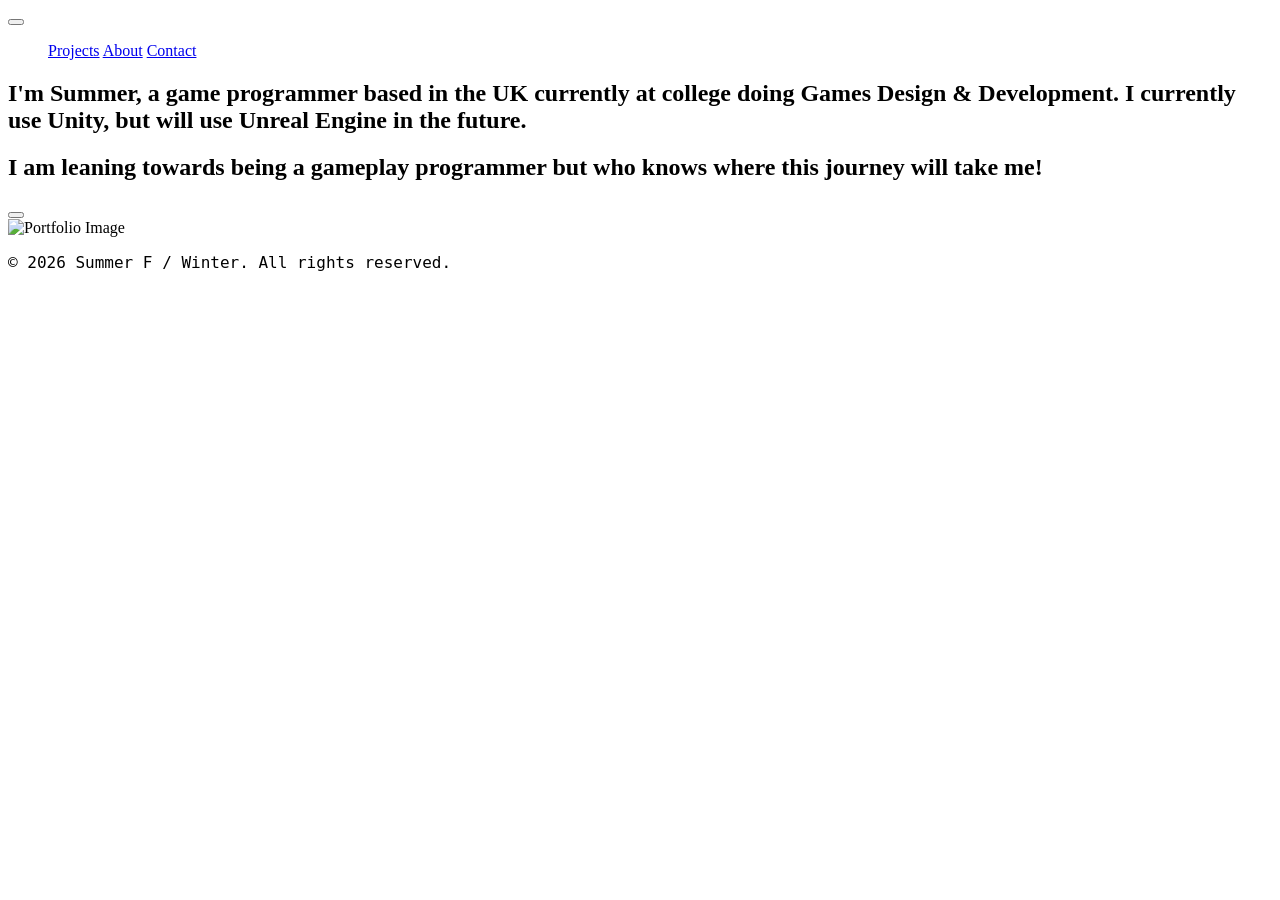
==== about.html @ 80ddb1b7 "made the li changes in the other 2 pages" ====
<!DOCTYPE html>
<html lang="en">

<head>
    <meta charset="UTF-8" />
    <meta name="viewport" content="width=device-width, initial-scale=1.0" />
    <title>Projects Page</title>
    <link rel="stylesheet" href="style.css" />
</head>

<body>
    <div class="top">
        <header class="header">
            <button class="btn"><i class="fa fa-logo button home"></i></button>
            <nav class="header-nav">
                <ul class="nav-list">
                    <a href="projects.html">Projects</a>
                    <a href="about.html">About</a>
                    <a href="contact.html">Contact</a>
                </ul>
            </nav>
        </header>
        <div class="headings">
            <section class="text">
                <h2>I'm Summer, a game programmer based in the UK currently at college doing Games Design & Development.
                    I currently use Unity, but will use Unreal Engine in the future.</h2>
                <h2>I am leaning towards being a gameplay programmer but who knows where this journey will take me!</h2>
                <button class="btn"><i class="fa fab-code"></i></button>
            </section>
            <img src="images/portfolio-image.png" alt="Portfolio Image" class="portfolio-image" />
        </div>
</body>
<footer>
    <p>&copy; 2026 Summer F / Winter. All rights reserved.</p>
</footer>

</html>
---- style.css ----
p {
    font-family: "Anonymous Pro", monospace;
}
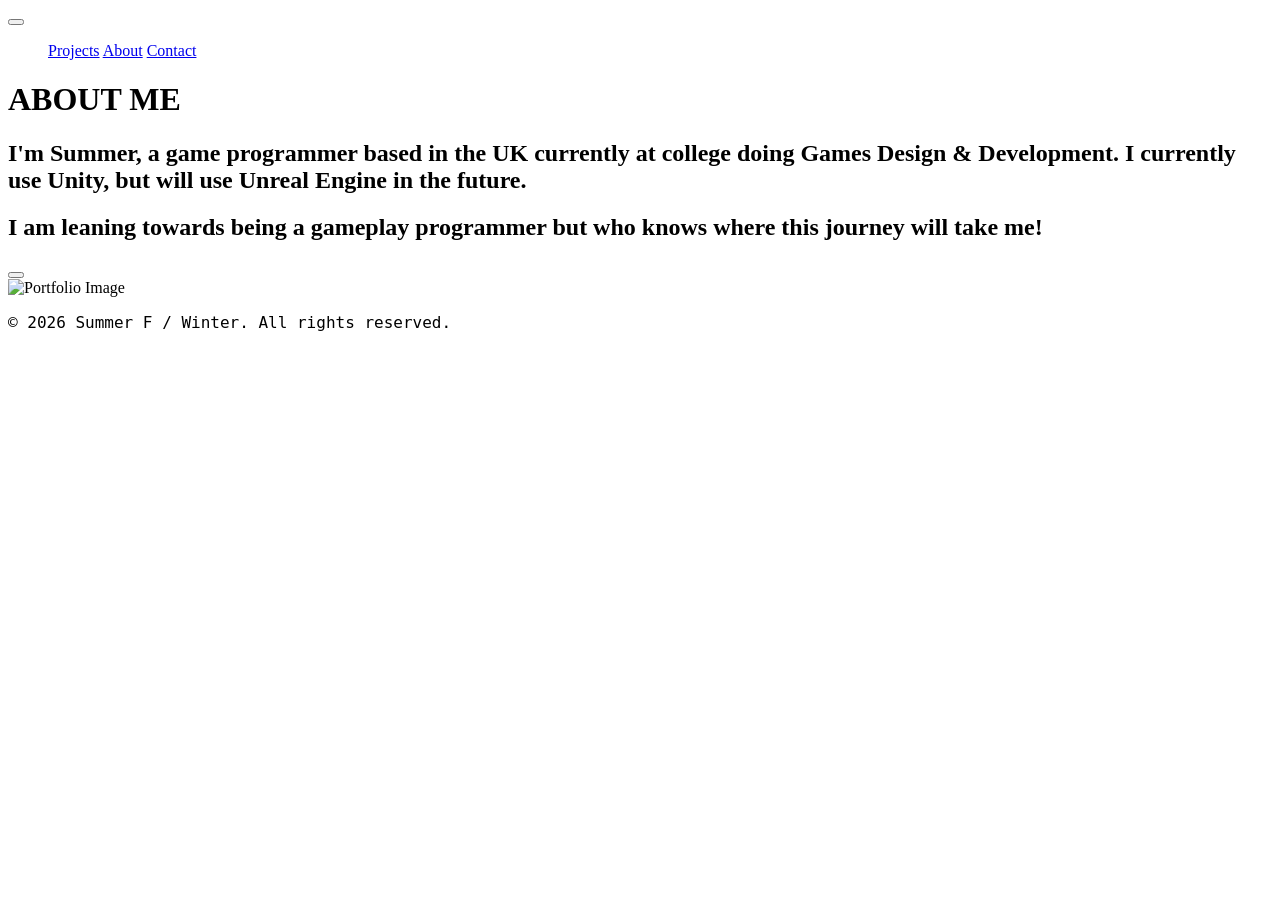
==== commit d90c27ec: "added a few more meta elements" ====
--- a/about.html
+++ b/about.html
@@ -4,7 +4,9 @@
 <head>
     <meta charset="UTF-8" />
     <meta name="viewport" content="width=device-width, initial-scale=1.0" />
-    <title>Projects Page</title>
+    <meta name="keywords" content="portfolio, game programmer, programmer" />
+    <meta name="description" content="Game Programmer Portfolio Website" />
+    <title>About Me Page</title>
     <link rel="stylesheet" href="style.css" />
 </head>
 
@@ -21,6 +23,7 @@
             </nav>
         </header>
         <div class="headings">
+            <h1>ABOUT ME</h1>
             <section class="text">
                 <h2>I'm Summer, a game programmer based in the UK currently at college doing Games Design & Development.
                     I currently use Unity, but will use Unreal Engine in the future.</h2>
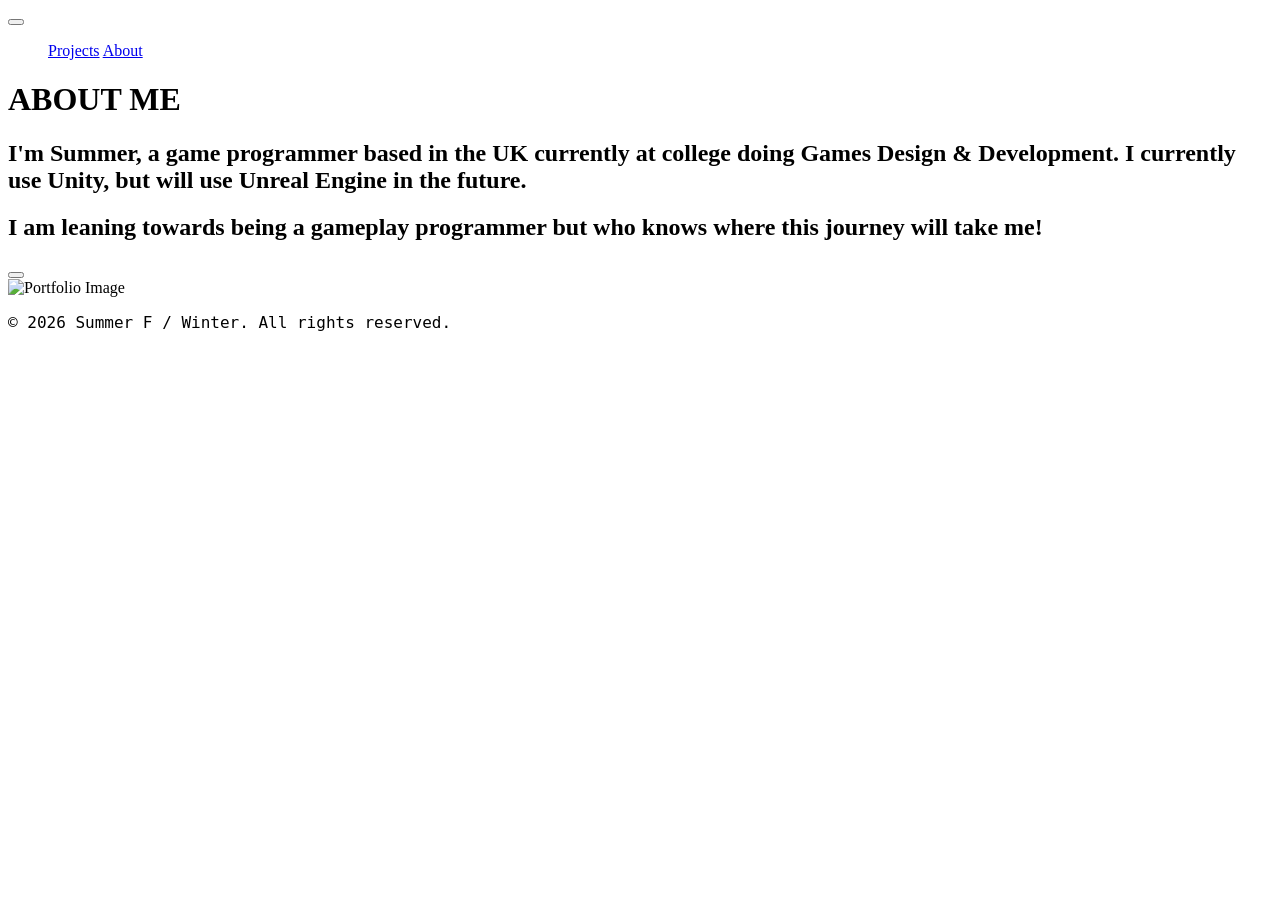
==== commit 389575b6: "removed contact link from each page" ====
--- a/about.html
+++ b/about.html
@@ -18,7 +18,6 @@
                 <ul class="nav-list">
                     <a href="projects.html">Projects</a>
                     <a href="about.html">About</a>
-                    <a href="contact.html">Contact</a>
                 </ul>
             </nav>
         </header>
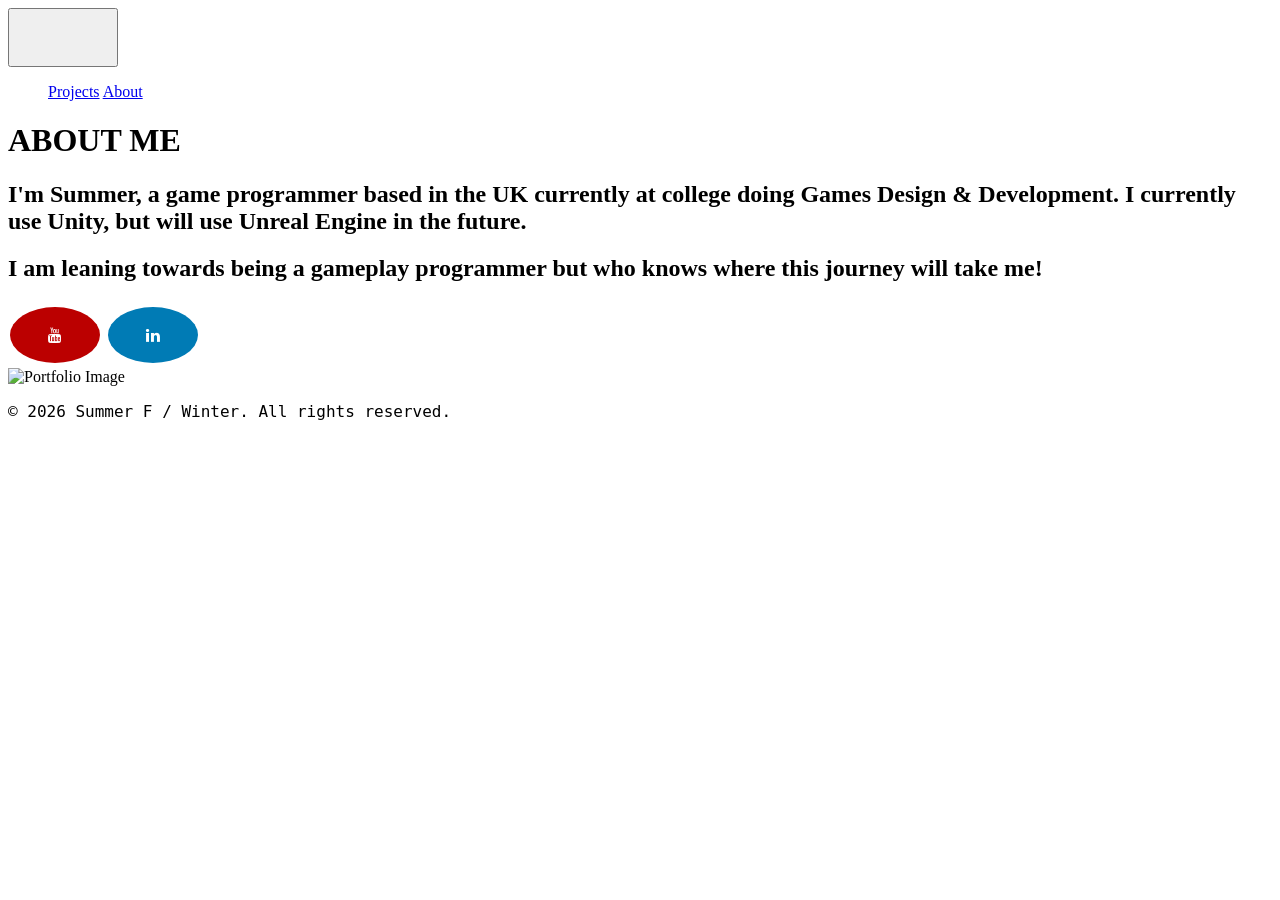
==== commit a46128ed: "started on social media buttons" ====
--- a/about.html
+++ b/about.html
@@ -8,6 +8,7 @@
     <meta name="description" content="Game Programmer Portfolio Website" />
     <title>About Me Page</title>
     <link rel="stylesheet" href="style.css" />
+    <link rel="stylesheet" href="https://cdnjs.cloudflare.com/ajax/libs/font-awesome/4.7.0/css/font-awesome.min.css">
 </head>
 
 <body>
@@ -27,7 +28,8 @@
                 <h2>I'm Summer, a game programmer based in the UK currently at college doing Games Design & Development.
                     I currently use Unity, but will use Unreal Engine in the future.</h2>
                 <h2>I am leaning towards being a gameplay programmer but who knows where this journey will take me!</h2>
-                <button class="btn"><i class="fa fab-code"></i></button>
+                <a href="https://www.youtube.com/@thatswinterbiz" class="fa fa-youtube" target="_blank"></a>
+                <a href="https://www.linkedin.com/in/summer-f-aa700a439/" class="fa fa-linkedin" target="_blank"></a>
             </section>
             <img src="images/portfolio-image.png" alt="Portfolio Image" class="portfolio-image" />
         </div>
--- a/style.css
+++ b/style.css
@@ -1,3 +1,33 @@
 p {
     font-family: "Anonymous Pro", monospace;
+}
+
+/* Styling the font awesome icons */
+.fa {
+    padding: 20px;
+    font-size: 30px;
+    width: 50px;
+    text-align: center;
+    text-decoration: none;
+    margin: 5px 2px;
+    border-radius: 50%;
+}
+
+/* Hover effects for the font awesome icons */
+.fa:hover {
+    opacity: 0.6;
+}
+
+/* Specific colors for different social media icons */
+
+/* YouTube */
+.fa-youtube {
+    background: #bb0000;
+    color: white;
+}
+
+/* LinkedIn */
+.fa-linkedin {
+    background: #007bb5;
+    color: white;
 }
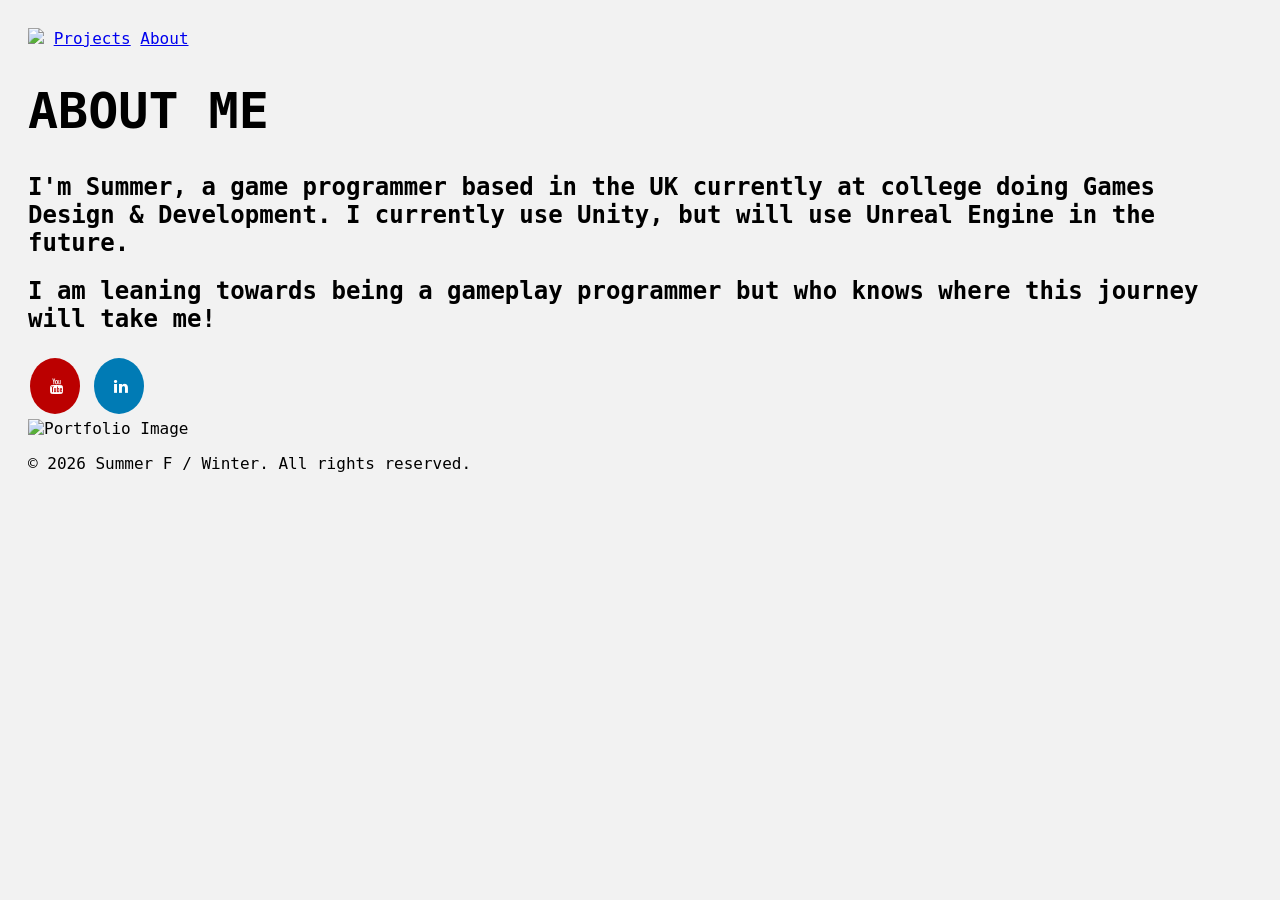
==== commit 4f59ceeb: "made the home button into an image" ====
--- a/about.html
+++ b/about.html
@@ -14,12 +14,11 @@
 <body>
     <div class="top">
         <header class="header">
-            <button class="btn"><i class="fa fa-logo button home"></i></button>
-            <nav class="header-nav">
-                <ul class="nav-list">
+                <div class="nav-list">
+                    <a href="index.html"><img src="logohomebtn" /></a>
                     <a href="projects.html">Projects</a>
                     <a href="about.html">About</a>
-                </ul>
+                </div>
             </nav>
         </header>
         <div class="headings">
--- a/style.css
+++ b/style.css
@@ -1,4 +1,5 @@
-p {
+/* Setting up fonts */
+* {
     font-family: "Anonymous Pro", monospace;
 }
 
@@ -30,4 +31,70 @@
 .fa-linkedin {
     background: #007bb5;
     color: white;
+}
+
+/* For the portfolio page */
+
+* {
+    box-sizing: border-box;
+}
+
+body {
+    background-color: #f2f2f2;
+    padding: 20px;
+}
+
+/* Center website */
+.main {
+    max-width: 1000px;
+    margin: auto;
+}
+
+h1 {
+    font-size: 50px;
+    word-break: break-all;
+}
+
+.row {
+    margin:8px 16px;
+}
+
+/* Padding */
+.row,
+.row > .column {
+    padding: 8px;
+}
+
+/* Three equal columns that floats next to each other */
+.column {
+    float: left;
+    width: 33.33%;
+    display: none; /* Hide all elements by default */
+}
+
+/* Clear floats after rows */
+.row:after {
+    content: "";
+    display: table;
+    clear: both;
+}
+
+/* Content */
+.content {
+    background-color: white;
+    padding: 10px;
+}
+
+/* Responsive layout - makes a two column-layout instead of three columns */
+@media screen and (max-width: 900px) {
+    .column {
+        width: 50%;
+    }
+}
+
+/* Responsive layout - makes the two columns stack on top of each other instead of next to each other */
+@media screen and (max-width: 600px) {
+    .column {
+        width: 100%;
+    }
 }
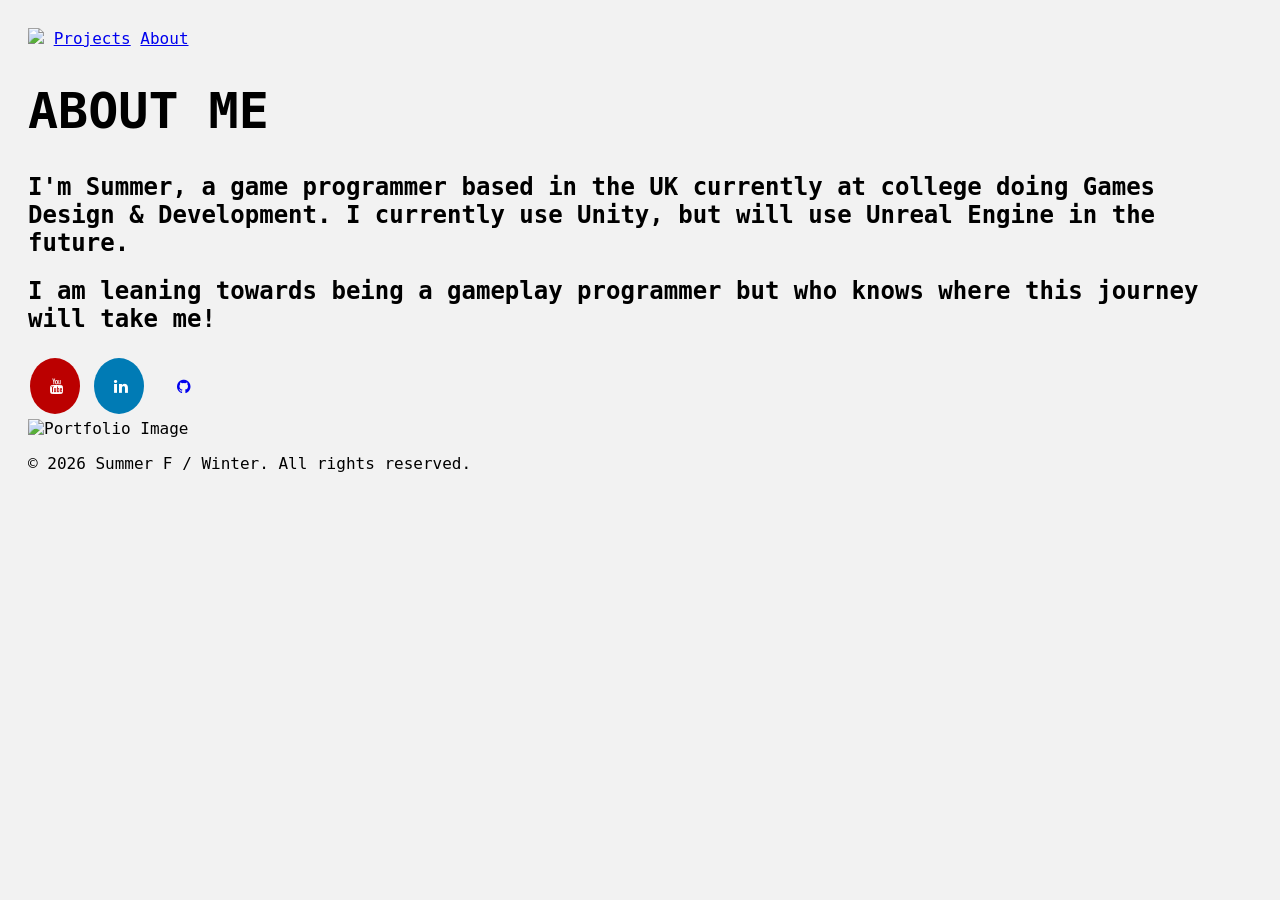
==== commit 4203495c: "added github link" ====
--- a/about.html
+++ b/about.html
@@ -14,6 +14,7 @@
 <body>
     <div class="top">
         <header class="header">
+            <nav>
                 <div class="nav-list">
                     <a href="index.html"><img src="logohomebtn" /></a>
                     <a href="projects.html">Projects</a>
@@ -29,6 +30,7 @@
                 <h2>I am leaning towards being a gameplay programmer but who knows where this journey will take me!</h2>
                 <a href="https://www.youtube.com/@thatswinterbiz" class="fa fa-youtube" target="_blank"></a>
                 <a href="https://www.linkedin.com/in/summer-f-aa700a439/" class="fa fa-linkedin" target="_blank"></a>
+                <a href="https://github.com/thatswinterbiz" class="fa fa-github" target="_blank"></a>
             </section>
             <img src="images/portfolio-image.png" alt="Portfolio Image" class="portfolio-image" />
         </div>
--- a/style.css
+++ b/style.css
@@ -56,7 +56,7 @@
 }
 
 .row {
-    margin:8px 16px;
+    margin:8px -16px;
 }
 
 /* Padding */
@@ -69,7 +69,6 @@
 .column {
     float: left;
     width: 33.33%;
-    display: none; /* Hide all elements by default */
 }
 
 /* Clear floats after rows */
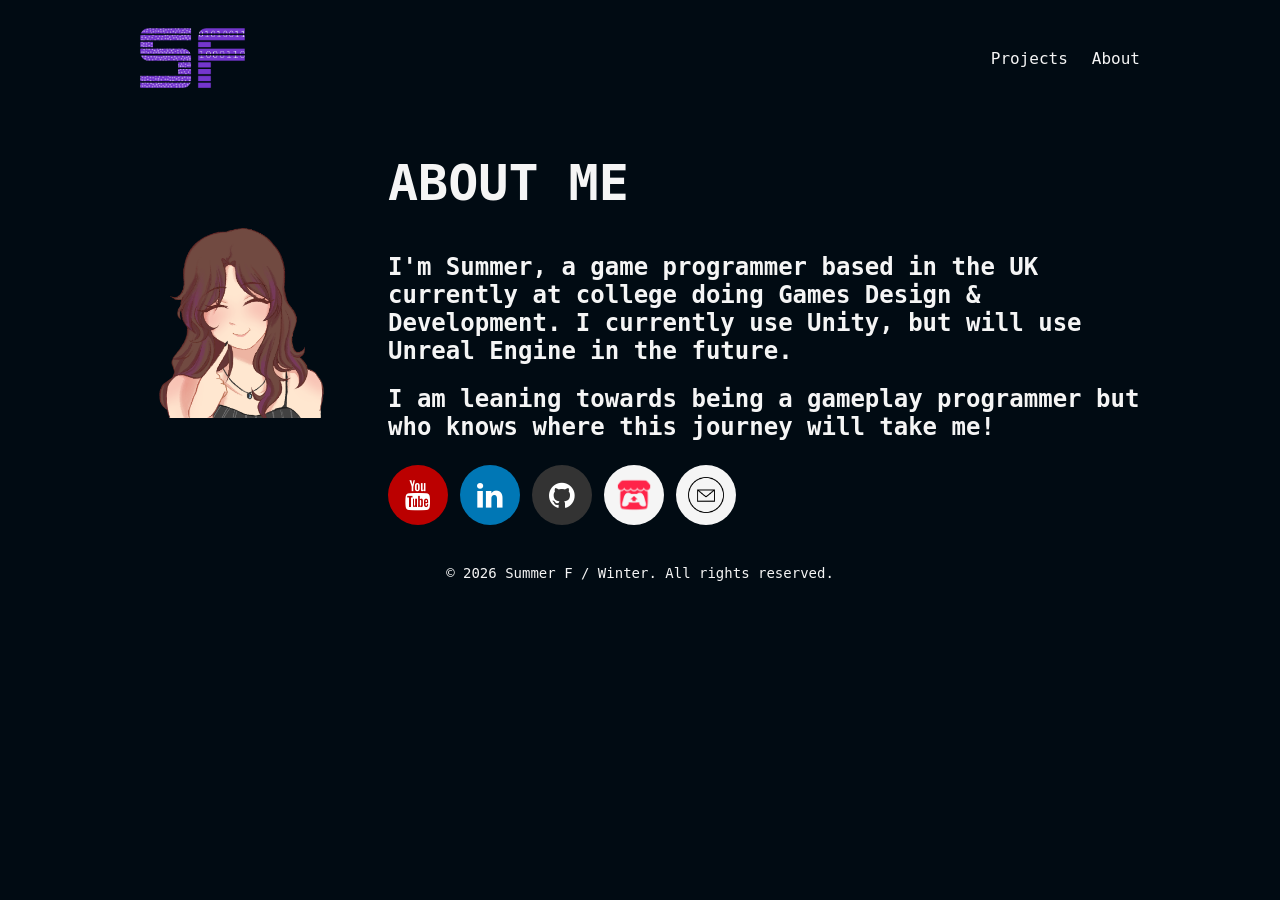
==== commit 4ef5d55d: "finished website!!" ====
--- a/about.html
+++ b/about.html
@@ -14,29 +14,41 @@
 <body>
     <div class="top">
         <header class="header">
-            <nav>
-                <div class="nav-list">
-                    <a href="index.html"><img src="logohomebtn" /></a>
-                    <a href="projects.html">Projects</a>
-                    <a href="about.html">About</a>
-                </div>
+            <nav class="header-nav">
+                <ul class="nav-list">
+                    <li><a href="index.html"><img src="logo final.png" width="100" height="100" /></a></li>
+                    <li class="nav-right"><a href="projects.html">Projects</a></li>
+                    <li class="nav-right"><a href="about.html">About</a></li>
+                </ul>
             </nav>
         </header>
         <div class="headings">
-            <h1>ABOUT ME</h1>
-            <section class="text">
-                <h2>I'm Summer, a game programmer based in the UK currently at college doing Games Design & Development.
-                    I currently use Unity, but will use Unreal Engine in the future.</h2>
-                <h2>I am leaning towards being a gameplay programmer but who knows where this journey will take me!</h2>
-                <a href="https://www.youtube.com/@thatswinterbiz" class="fa fa-youtube" target="_blank"></a>
-                <a href="https://www.linkedin.com/in/summer-f-aa700a439/" class="fa fa-linkedin" target="_blank"></a>
-                <a href="https://github.com/thatswinterbiz" class="fa fa-github" target="_blank"></a>
+            <section class="hero">
+                <img src="first-fan-art.png" alt="Portfolio Image" class="portfolio-image" width="200" height="200" />
+                <div class="hero-text">
+                    <h1>ABOUT ME</h1>
+                    <h2>I'm Summer, a game programmer based in the UK currently at college doing Games Design &
+                        Development.
+                        I currently use Unity, but will use Unreal Engine in the future.</h2>
+                    <h2>I am leaning towards being a gameplay programmer but who knows where this journey will take me!
+                    </h2>
+                    <div class="socials">
+                        <a href="https://www.youtube.com/@thatswinterbiz" class="fa fa-youtube" target="_blank"></a>
+                        <a href="https://www.linkedin.com/in/summer-f-aa700a439/" class="fa fa-linkedin"
+                            target="_blank"></a>
+                        <a href="https://github.com/thatswinterbiz" class="fa fa-github" target="_blank"></a>
+                        <a href="https://thatswinterbiz.itch.io/" class="social-icon itch" target="_blank"
+                            aria-label="itch.io"><img src="itch-io-logo.png" alt="" /></a>
+                        <a href="mailto:thatswinterbiz@gmail.com" class="social-icon mail" target="_blank"
+                            aria-label="Email"><img src="mail-button.png" alt="Email" /></a>
+                    </div>
+                </div>
             </section>
-            <img src="images/portfolio-image.png" alt="Portfolio Image" class="portfolio-image" />
         </div>
+    </div>
+    <footer>
+        <p>&copy; 2026 Summer F / Winter. All rights reserved.</p>
+    </footer>
 </body>
-<footer>
-    <p>&copy; 2026 Summer F / Winter. All rights reserved.</p>
-</footer>
 
 </html>
--- a/style.css
+++ b/style.css
@@ -1,36 +1,175 @@
 /* Setting up fonts */
 * {
     font-family: "Anonymous Pro", monospace;
-}
-
-/* Styling the font awesome icons */
-.fa {
-    padding: 20px;
+    color: #f5f5f5;
+}
+
+/* Colour background */
+body {
+    background-color: #010b13;
+}
+
+/* Page wrapper keeps everything centred and aligned */
+.top {
+    max-width: 1000px;
+    margin: 0 auto;
+}
+
+/* Header / navigation: logo on left, others on the right */
+.header {
+    width: 100%;
+    font-size: 20px;
+    margin: 0 0 24px;
+}
+
+/* Styling the nav header */
+.header-nav {
+    width: 100%;
+    font-size: 16px;
+}
+
+/* Styling the nav list */
+.nav-list {
+    display: flex;
+    align-items: center;
+    gap: 24px;
+    padding: 0;
+    margin: 0;
+    list-style-type: none;
+}
+
+/* Pushes Projects and About to the right */
+.nav-list .nav-right {
+    margin-left: auto;
+}
+
+.nav-list .nav-right~.nav-right {
+    margin-left: 0;
+}
+
+.nav-list a {
+    text-decoration: none;
+}
+
+.nav-list img {
+    display: block;
+    height: 60px;
+    width: auto;
+}
+
+/* Hero section: image on left, text + socials on right */
+.hero {
+    display: flex;
+    align-items: center;
+    gap: 48px;
+}
+
+.hero-image {
+    flex: 0 0 auto;
+    width: 380px;
+    max-width: 45%;
+    height: auto;
+}
+
+.hero-text {
+    flex: 1;
+    text-align: left;
+}
+
+.hero-text h2 {
+    margin-top: 0;
+}
+
+/* Row of social buttons */
+.socials {
+    display: flex;
+    align-items: center;
+    gap: 12px;
+    margin-top: 24px;
+}
+
+/* Shared circle styles for every social button */
+.socials .fa,
+.socials .social-icon {
+    display: flex;
+    align-items: center;
+    justify-content: center;
+    flex: 0 0 60px;
+    width: 60px;
+    height: 60px;
+    padding: 0;
+    margin: 0;
     font-size: 30px;
-    width: 50px;
+    line-height: 1;
     text-align: center;
     text-decoration: none;
-    margin: 5px 2px;
     border-radius: 50%;
-}
-
-/* Hover effects for the font awesome icons */
-.fa:hover {
+    color: white;
+}
+
+.socials .social-icon img {
+    width: 60%;
+    height: 60%;
+    object-fit: contain;
+}
+
+.socials .social-icon.mail img {
+    width: 100%;
+    height: 100%;
+}
+
+.socials .fa:hover,
+.socials .social-icon:hover {
     opacity: 0.6;
 }
 
-/* Specific colors for different social media icons */
-
-/* YouTube */
-.fa-youtube {
+/* Stack the hero on small screens */
+@media screen and (max-width: 700px) {
+    .hero {
+        flex-direction: column;
+        text-align: center;
+    }
+
+    .hero-image {
+        max-width: 80%;
+    }
+
+    .hero-text {
+        text-align: center;
+    }
+
+    .socials {
+        justify-content: center;
+    }
+}
+
+/* Specific colours for different social buttons */
+.socials .fa-youtube {
     background: #bb0000;
-    color: white;
-}
-
-/* LinkedIn */
-.fa-linkedin {
-    background: #007bb5;
-    color: white;
+}
+
+.socials .fa-linkedin {
+    background: #0077b5;
+}
+
+.socials .fa-github {
+    background: #333333;
+}
+
+.socials .social-icon.itch {
+    background: #f5f5f5;
+}
+
+.socials .social-icon.mail {
+    background: #f5f5f5;
+}
+
+/* Footer */
+footer {
+    max-width: 1000px;
+    margin: 40px auto 0;
+    text-align: center;
+    font-size: 14px;
 }
 
 /* For the portfolio page */
@@ -40,7 +179,7 @@
 }
 
 body {
-    background-color: #f2f2f2;
+    background-color: #010b13;
     padding: 20px;
 }
 
@@ -56,12 +195,12 @@
 }
 
 .row {
-    margin:8px -16px;
+    margin: 8px -16px;
 }
 
 /* Padding */
 .row,
-.row > .column {
+.row>.column {
     padding: 8px;
 }
 
@@ -80,7 +219,7 @@
 
 /* Content */
 .content {
-    background-color: white;
+    background-color: black;
     padding: 10px;
 }
 
